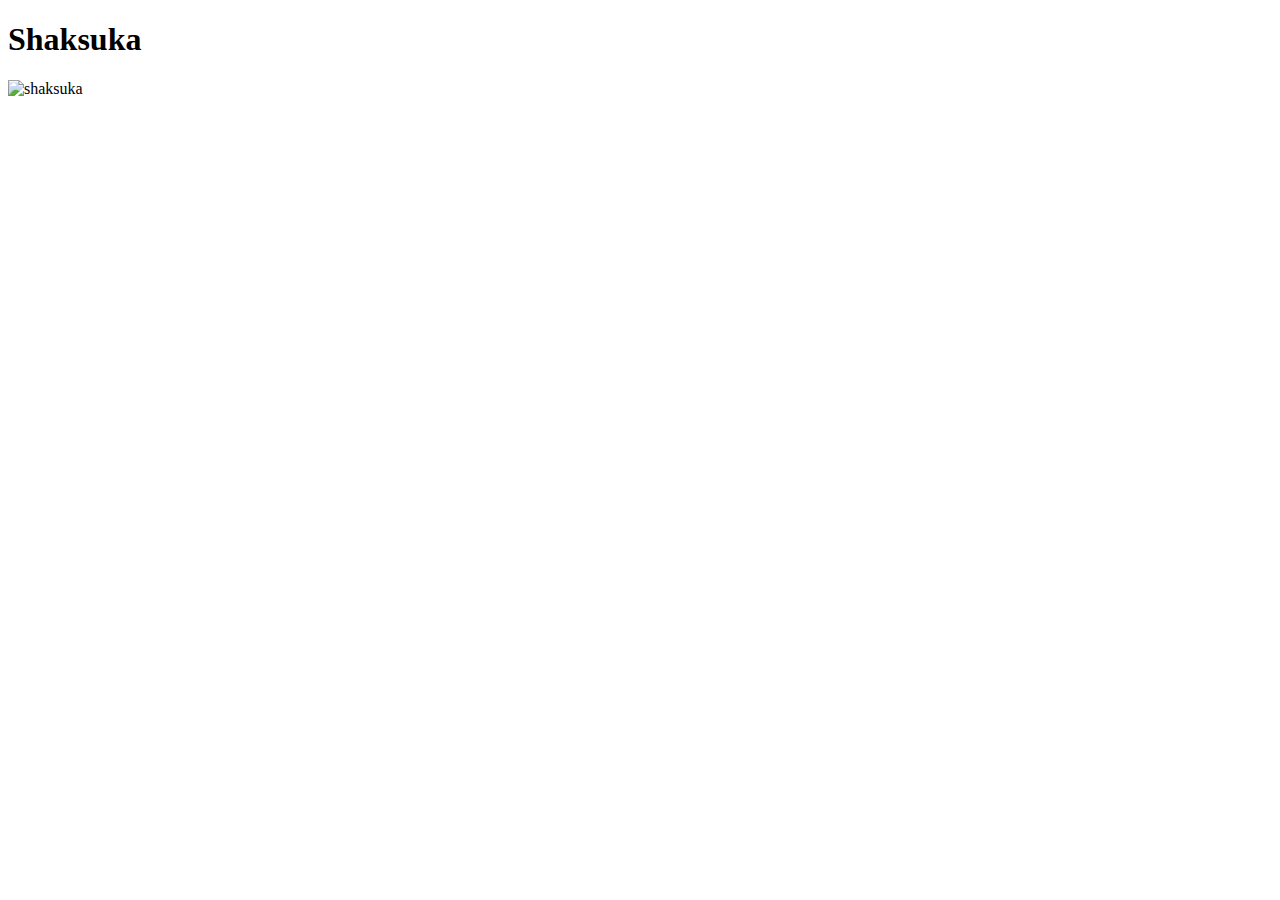
==== recipes/shaksuka.html @ c7b8548d "first commit of the recipes project" ====
<!DOCTYPE html>
<html lang="en">
<head>
    <meta charset="UTF-8">
    <meta http-equiv="X-UA-Compatible" content="IE=edge">
    <meta name="viewport" content="width=h1, initial-scale=1.0">
    <title>Document</title>
</head>
<body>
    <h1>Shaksuka</h1>
    <img src="" alt="shaksuka">
</body>
</html>
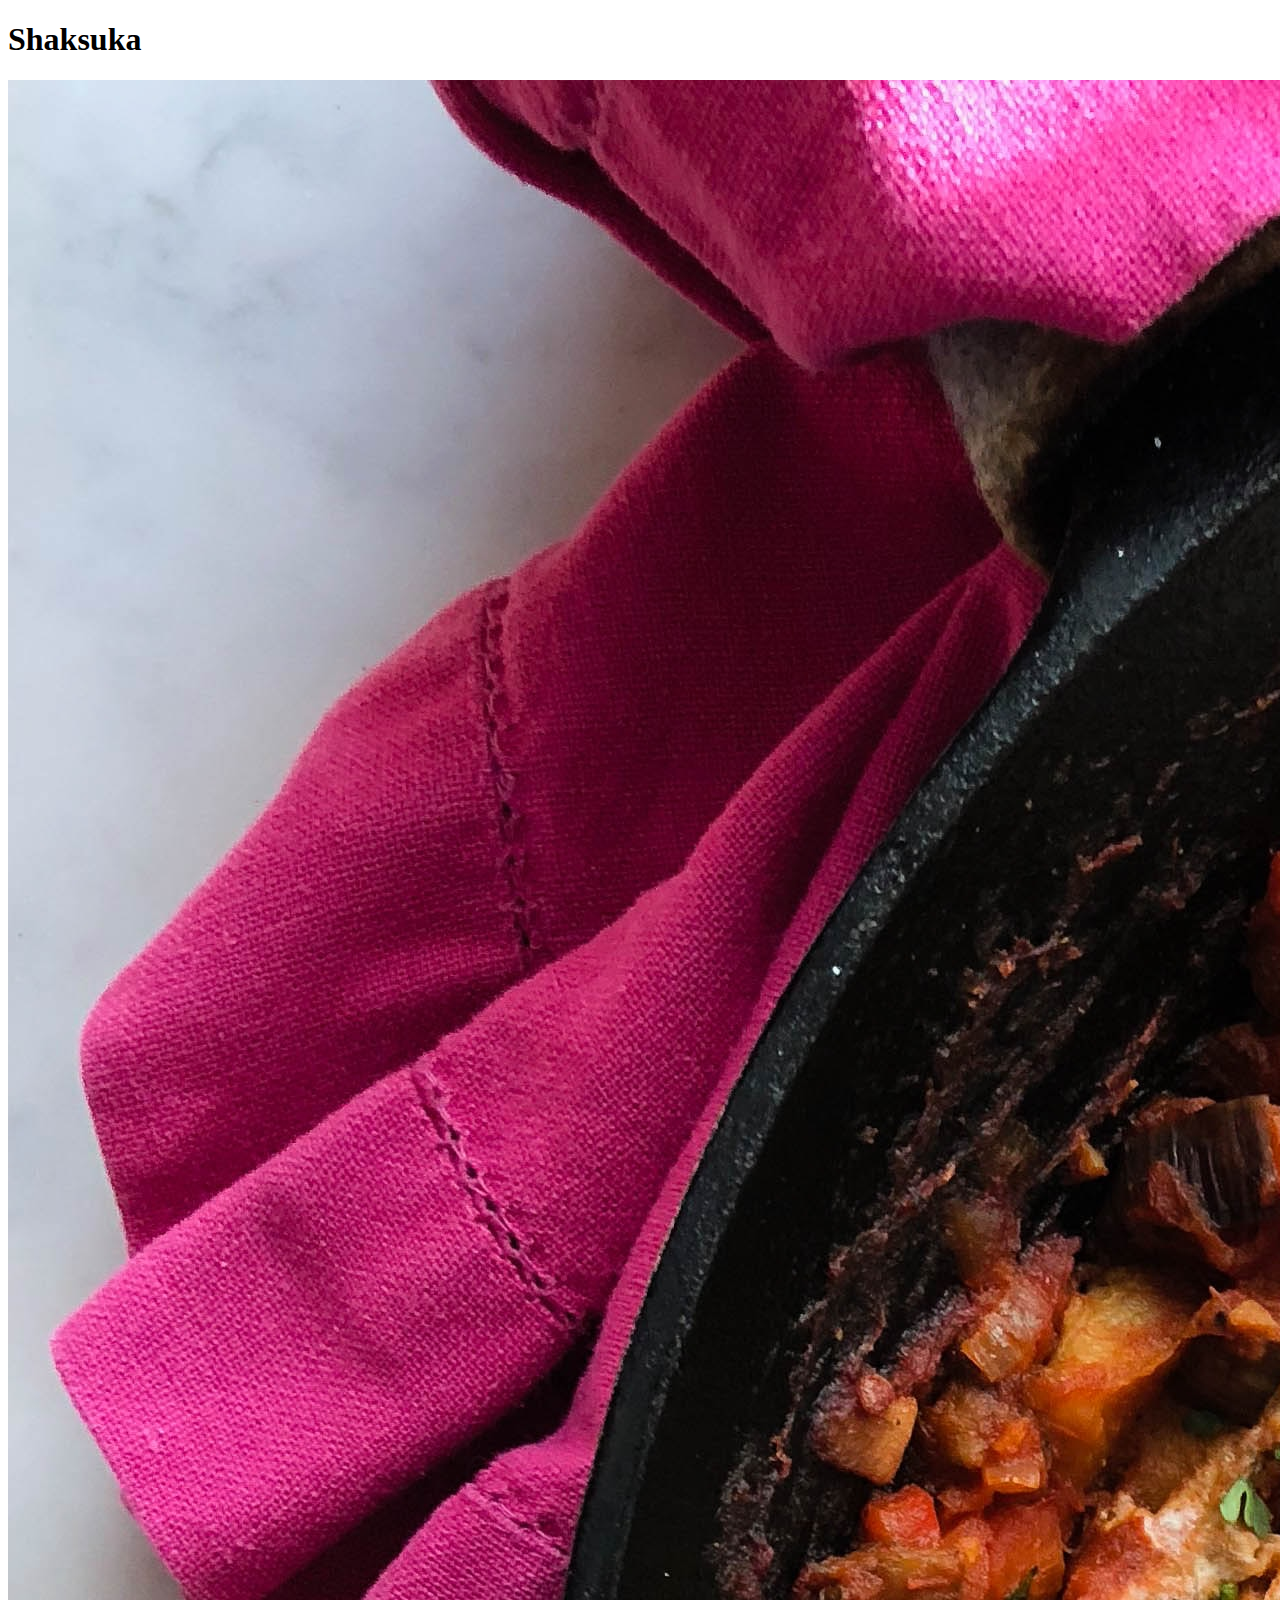
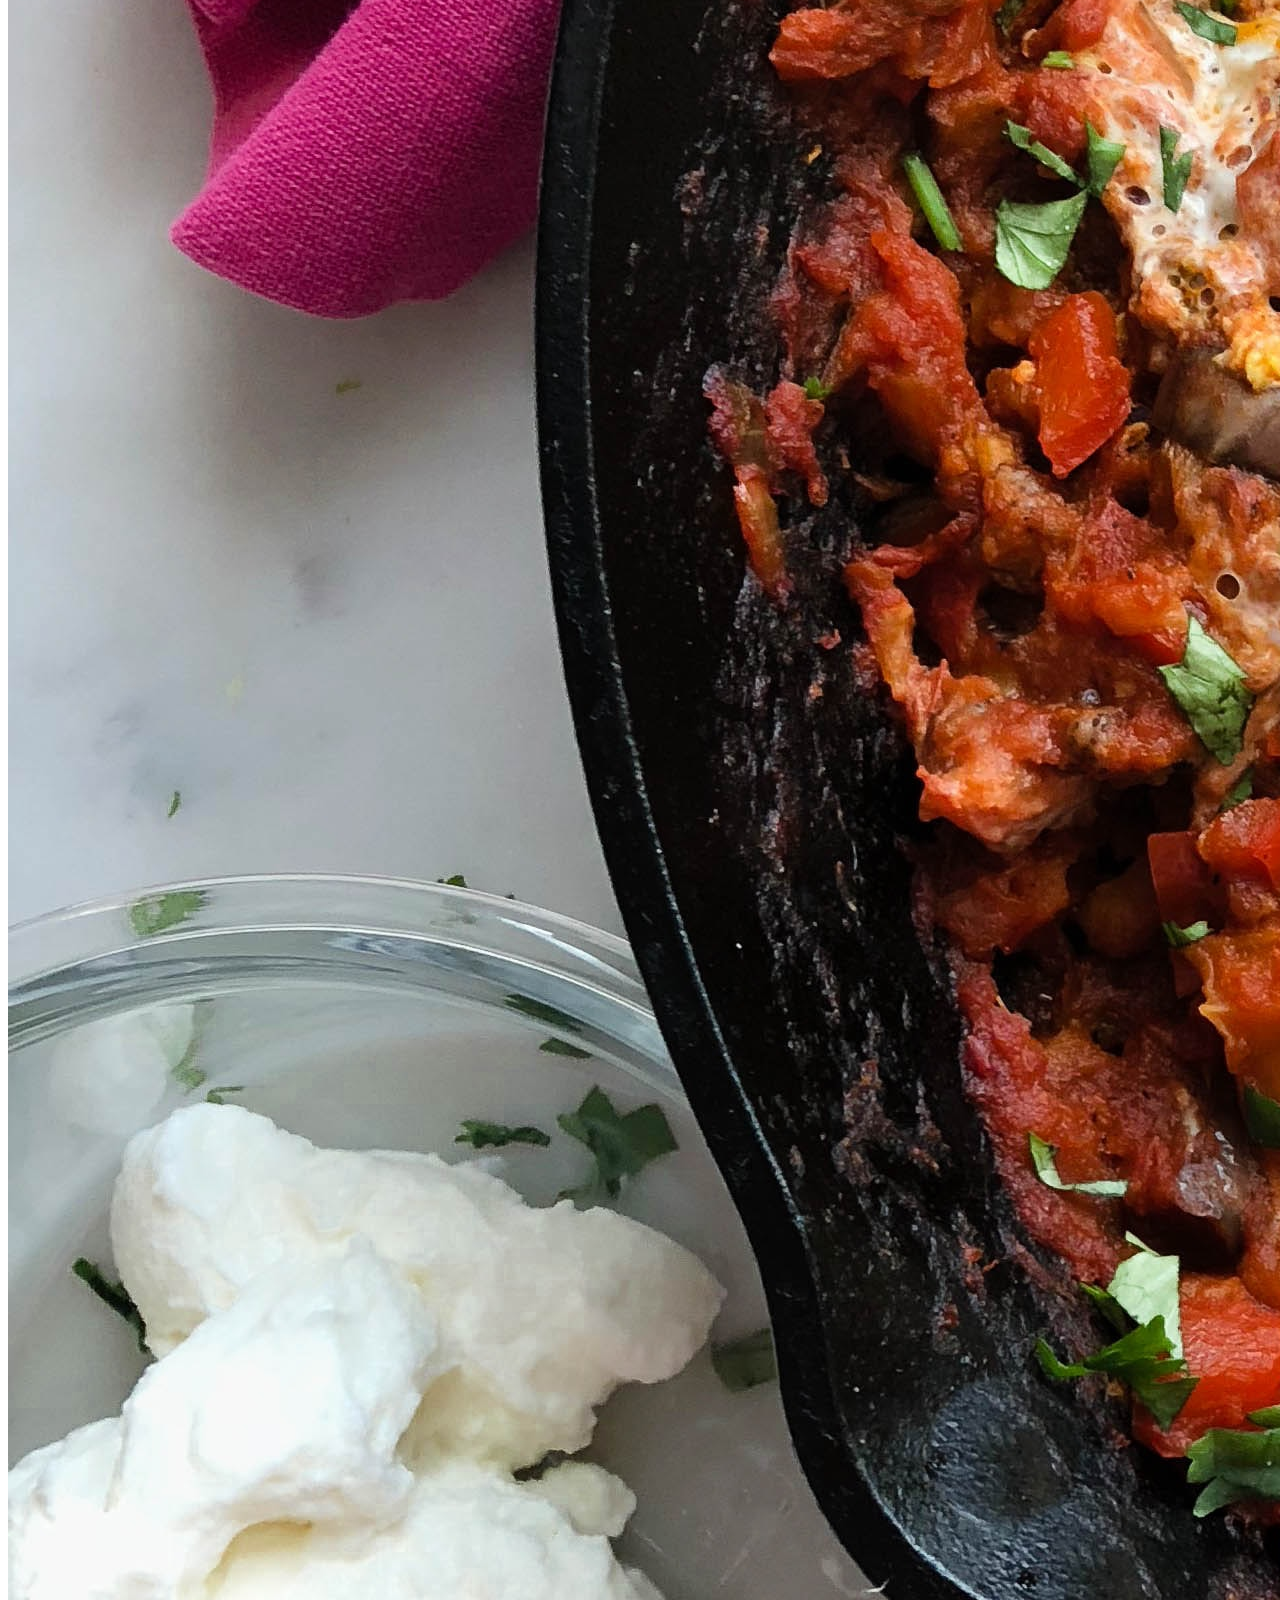
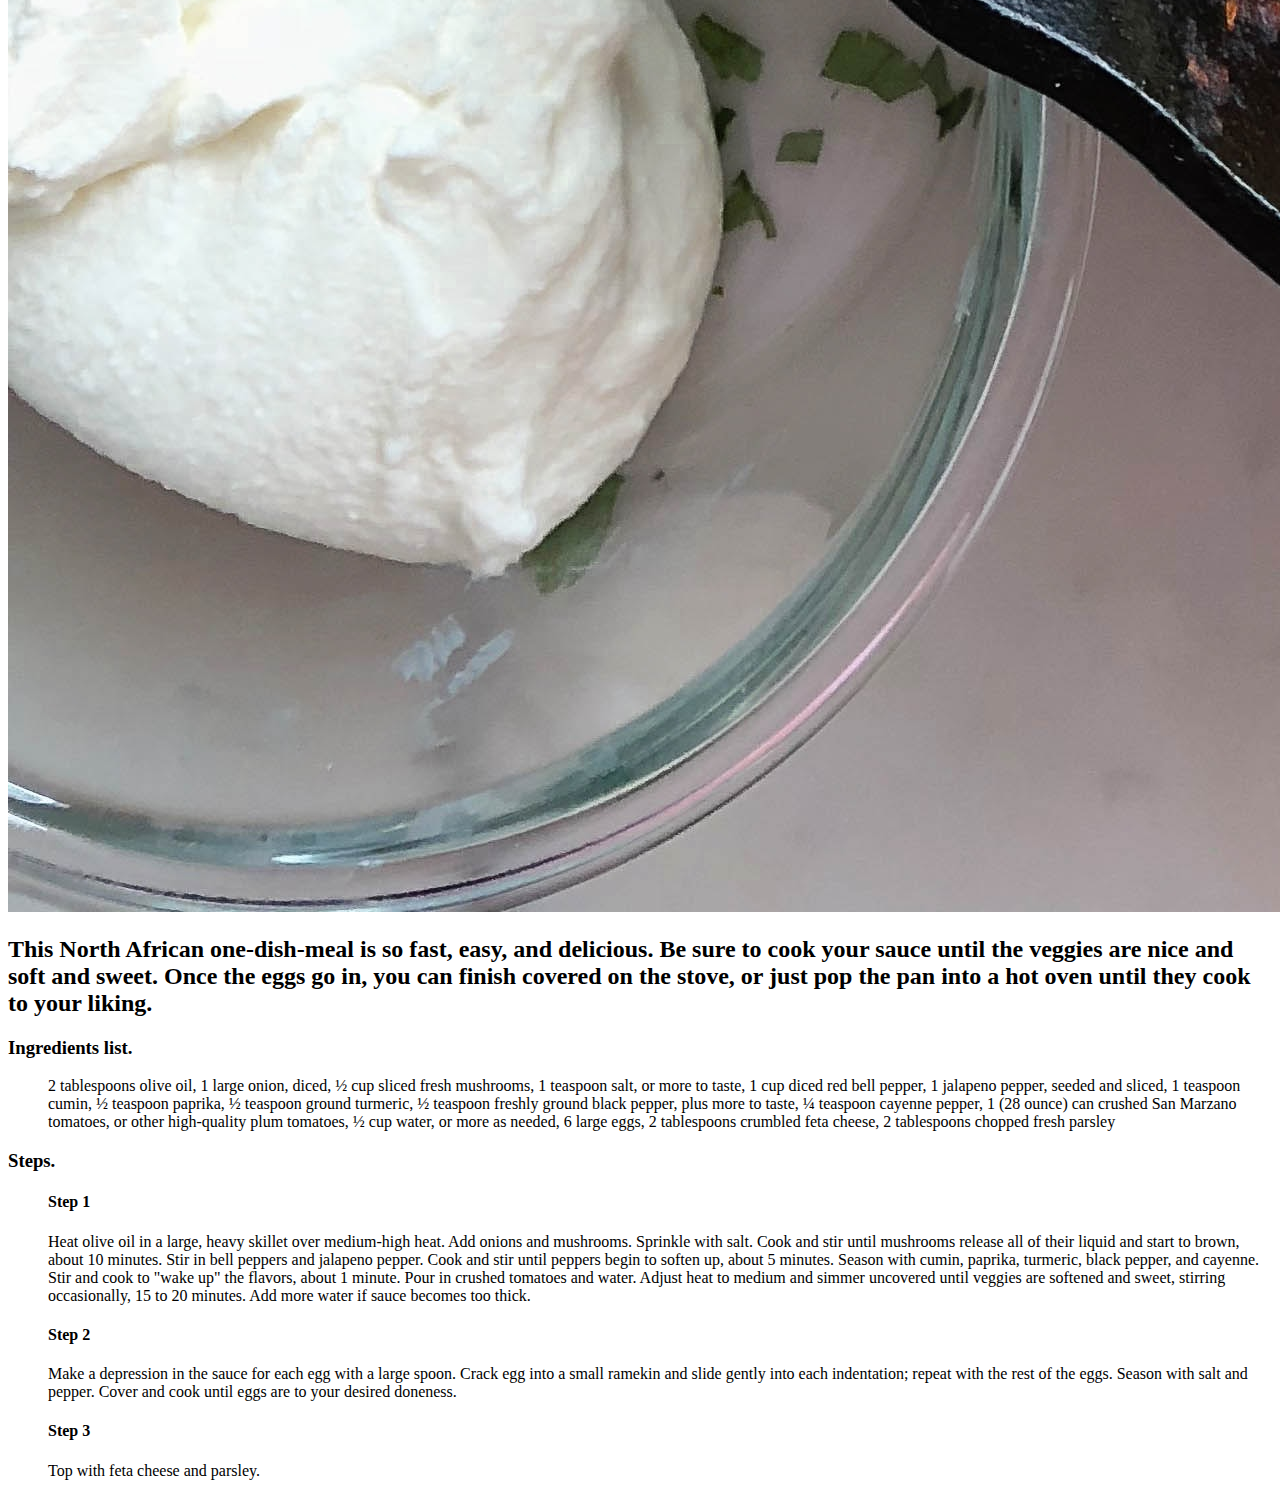
==== commit 2b20c43c: "first reciped page done" ====
--- a/recipes/shaksuka.html
+++ b/recipes/shaksuka.html
@@ -3,11 +3,51 @@
 <head>
     <meta charset="UTF-8">
     <meta http-equiv="X-UA-Compatible" content="IE=edge">
+    <link rel="stylesheet" type="text/css" href="style.css" media=”screen” />
     <meta name="viewport" content="width=h1, initial-scale=1.0">
     <title>Document</title>
 </head>
 <body>
-    <h1>Shaksuka</h1>
-    <img src="" alt="shaksuka">
+    <h1 class="testy">Shaksuka</h1>
+   
+    <img class = "imageSize" src="./images/shaksuka.jpg" alt="shaksuka-dish">
+    
+    <h2>This North African one-dish-meal is so fast, easy, and delicious. Be sure to cook your sauce until the veggies are nice and soft and sweet. Once the eggs go in, you can finish covered on the stove, or just pop the pan into a hot oven until they cook to your liking. </h2>
+
+    <h3>Ingredients list.</h3>
+
+    <ul>
+        2 tablespoons olive oil,
+        1 large onion, diced,
+        ½ cup sliced fresh mushrooms,
+        1 teaspoon salt, or more to taste,
+        1 cup diced red bell pepper,
+        1 jalapeno pepper, seeded and sliced,
+        1 teaspoon cumin,
+        ½ teaspoon paprika,
+        ½ teaspoon ground turmeric,
+        ½ teaspoon freshly ground black pepper, plus more to taste,
+        ¼ teaspoon cayenne pepper,
+        1 (28 ounce) can crushed San Marzano tomatoes, or other high-quality plum tomatoes,
+        ½ cup water, or more as needed,
+        6 large eggs,
+        2 tablespoons crumbled feta cheese,
+        2 tablespoons chopped fresh parsley
+    </ul>
+
+    <h3>Steps.</h3>
+    <ol>
+        <h4>Step 1</h4>
+
+        Heat olive oil in a large, heavy skillet over medium-high heat. Add onions and mushrooms. Sprinkle with salt. Cook and stir until mushrooms release all of their liquid and start to brown, about 10 minutes. Stir in bell peppers and jalapeno pepper. Cook and stir until peppers begin to soften up, about 5 minutes. Season with cumin, paprika, turmeric, black pepper, and cayenne. Stir and cook to "wake up" the flavors, about 1 minute. Pour in crushed tomatoes and water. Adjust heat to medium and simmer uncovered until veggies are softened and sweet, stirring occasionally, 15 to 20 minutes. Add more water if sauce becomes too thick.
+        
+        <h4>Step 2</h4>
+        Make a depression in the sauce for each egg with a large spoon. Crack egg into a small ramekin and slide gently into each indentation; repeat with the rest of the eggs. Season with salt and pepper. Cover and cook until eggs are to your desired doneness.
+        
+        <h4>Step 3</h4>
+        Top with feta cheese and parsley.
+        
+
+    </ol>
 </body>
 </html>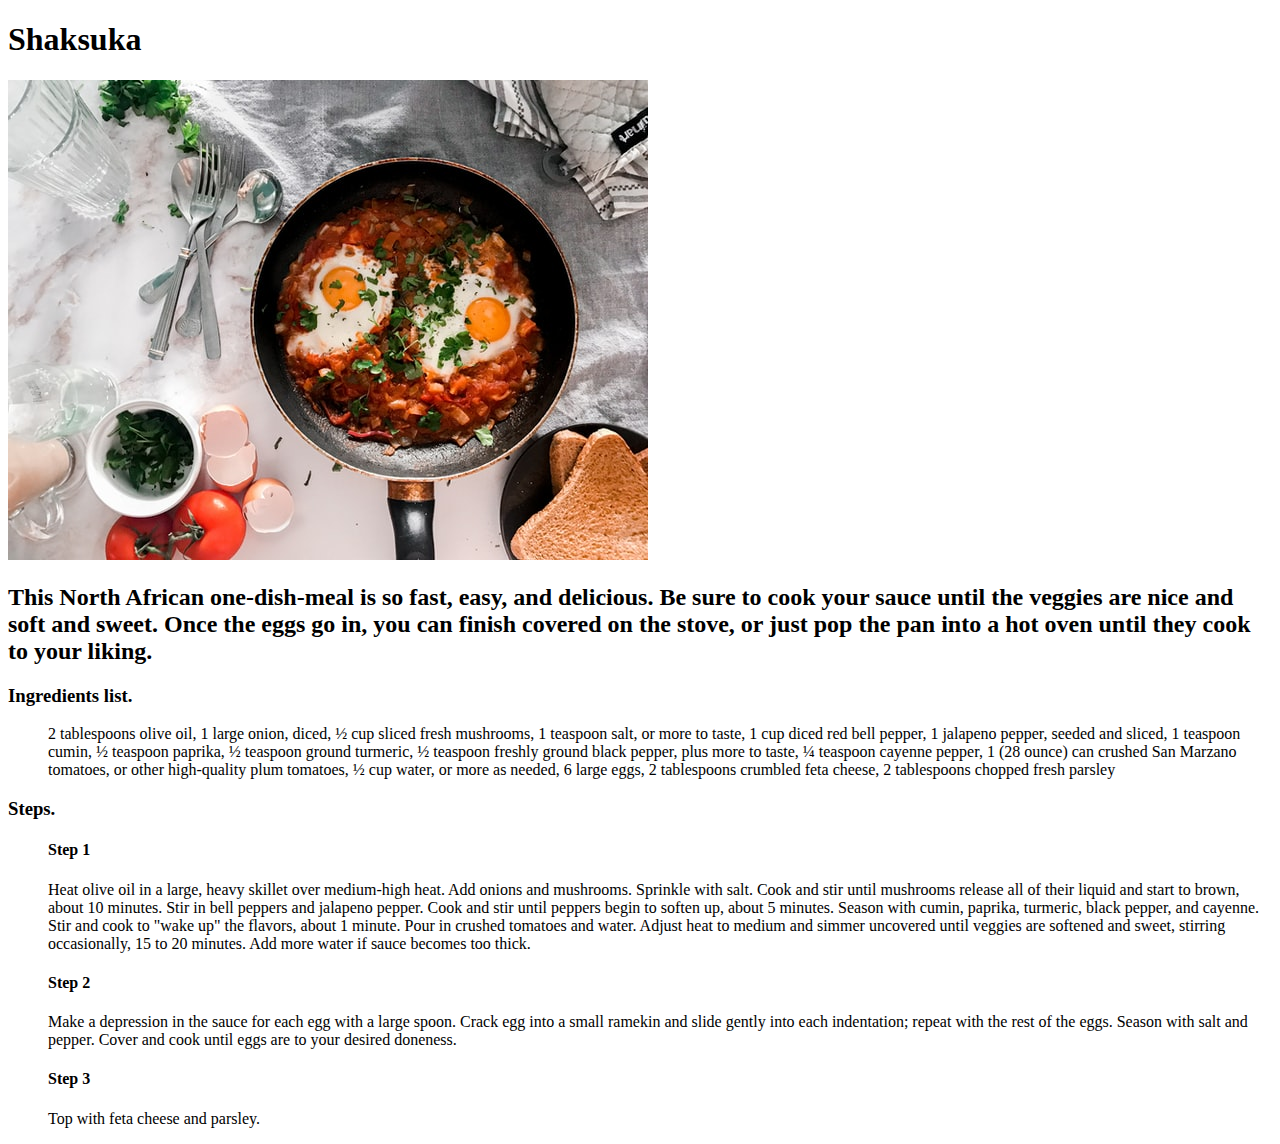
==== commit 055e119d: "added two more recipe pages and fixed image" ====
--- a/recipes/shaksuka.html
+++ b/recipes/shaksuka.html
@@ -8,9 +8,9 @@
     <title>Document</title>
 </head>
 <body>
-    <h1 class="testy">Shaksuka</h1>
+    <h1>Shaksuka</h1>
    
-    <img class = "imageSize" src="./images/shaksuka.jpg" alt="shaksuka-dish">
+    <img src="./images/shaksuka.jpg" alt="shaksuka-dish">
     
     <h2>This North African one-dish-meal is so fast, easy, and delicious. Be sure to cook your sauce until the veggies are nice and soft and sweet. Once the eggs go in, you can finish covered on the stove, or just pop the pan into a hot oven until they cook to your liking. </h2>
 
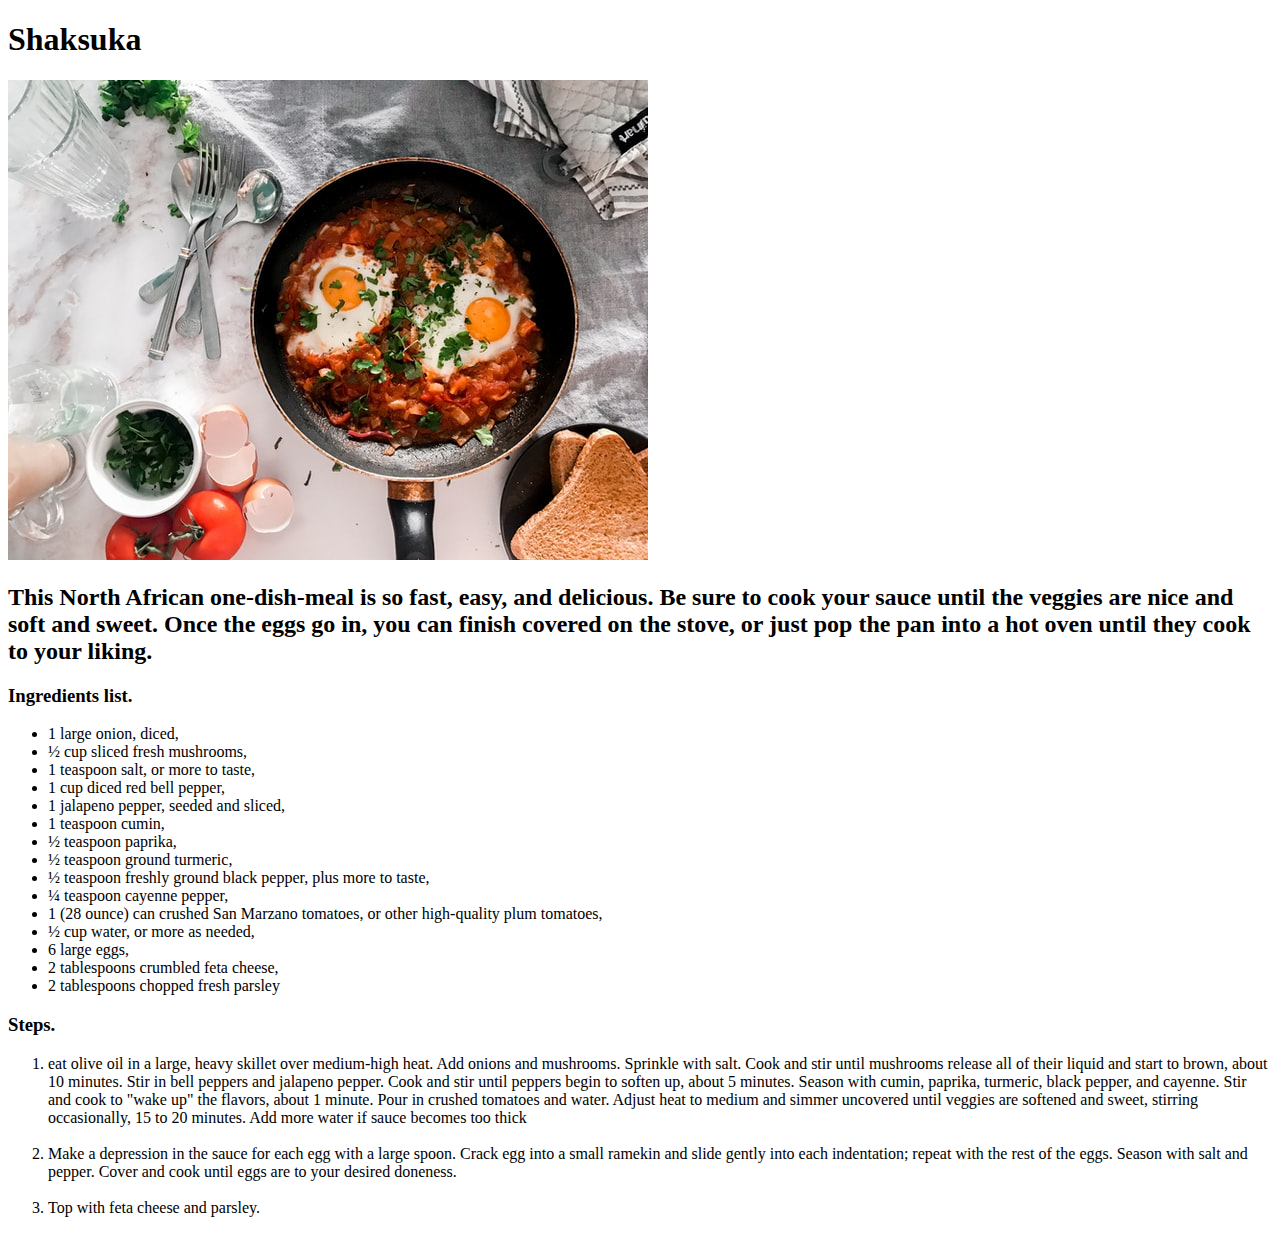
==== commit d3e8b152: "fixed list orders on shaksuka" ====
--- a/recipes/shaksuka.html
+++ b/recipes/shaksuka.html
@@ -17,35 +17,43 @@
     <h3>Ingredients list.</h3>
 
     <ul>
-        2 tablespoons olive oil,
-        1 large onion, diced,
-        ½ cup sliced fresh mushrooms,
-        1 teaspoon salt, or more to taste,
-        1 cup diced red bell pepper,
-        1 jalapeno pepper, seeded and sliced,
-        1 teaspoon cumin,
-        ½ teaspoon paprika,
-        ½ teaspoon ground turmeric,
-        ½ teaspoon freshly ground black pepper, plus more to taste,
-        ¼ teaspoon cayenne pepper,
-        1 (28 ounce) can crushed San Marzano tomatoes, or other high-quality plum tomatoes,
-        ½ cup water, or more as needed,
-        6 large eggs,
-        2 tablespoons crumbled feta cheese,
-        2 tablespoons chopped fresh parsley
+        <li>1 large onion, diced,</li>
+        <li>½ cup sliced fresh mushrooms,</li>
+        <li>1 teaspoon salt, or more to taste,</li>
+        <li>1 cup diced red bell pepper,</li>
+        <li>1 jalapeno pepper, seeded and sliced,</li>
+        <li>1 teaspoon cumin,</li>
+        <li>½ teaspoon paprika,</li>
+        <li>½ teaspoon ground turmeric,</li>
+        <li>½ teaspoon freshly ground black pepper, plus more to taste,</li>
+        <li>¼ teaspoon cayenne pepper,</li>
+        <li> 1 (28 ounce) can crushed San Marzano tomatoes, or other high-quality plum tomatoes,</li>
+        <li>½ cup water, or more as needed,</li>
+        <li>6 large eggs,</li>
+        <li>2 tablespoons crumbled feta cheese,</li>
+        <li>2 tablespoons chopped fresh parsley</li>
+        
     </ul>
 
     <h3>Steps.</h3>
     <ol>
-        <h4>Step 1</h4>
+       
+        <li>eat olive oil in a large, heavy skillet over medium-high heat. Add onions and mushrooms. Sprinkle with salt. Cook and stir until mushrooms release all of their liquid and start to brown, about 10 minutes. Stir in bell peppers and jalapeno pepper. Cook and stir until peppers begin to soften up, about 5 minutes. Season with cumin, paprika, turmeric, black pepper, and cayenne. Stir and cook to "wake up" the flavors, about 1 minute. Pour in crushed tomatoes and water. Adjust heat to medium and simmer uncovered until veggies are softened and sweet, stirring occasionally, 15 to 20 minutes. Add more water if sauce becomes too thick</li>
 
-        Heat olive oil in a large, heavy skillet over medium-high heat. Add onions and mushrooms. Sprinkle with salt. Cook and stir until mushrooms release all of their liquid and start to brown, about 10 minutes. Stir in bell peppers and jalapeno pepper. Cook and stir until peppers begin to soften up, about 5 minutes. Season with cumin, paprika, turmeric, black pepper, and cayenne. Stir and cook to "wake up" the flavors, about 1 minute. Pour in crushed tomatoes and water. Adjust heat to medium and simmer uncovered until veggies are softened and sweet, stirring occasionally, 15 to 20 minutes. Add more water if sauce becomes too thick.
+        <br>
+
+        <li>Make a depression in the sauce for each egg with a large spoon. Crack egg into a small ramekin and slide gently into each indentation; repeat with the rest of the eggs. Season with salt and pepper. Cover and cook until eggs are to your desired doneness.</li>
+
+        <br>
         
-        <h4>Step 2</h4>
-        Make a depression in the sauce for each egg with a large spoon. Crack egg into a small ramekin and slide gently into each indentation; repeat with the rest of the eggs. Season with salt and pepper. Cover and cook until eggs are to your desired doneness.
+        <li>Top with feta cheese and parsley.</li>
+    
         
-        <h4>Step 3</h4>
-        Top with feta cheese and parsley.
+        
+        
+        
+       
+        
         
 
     </ol>
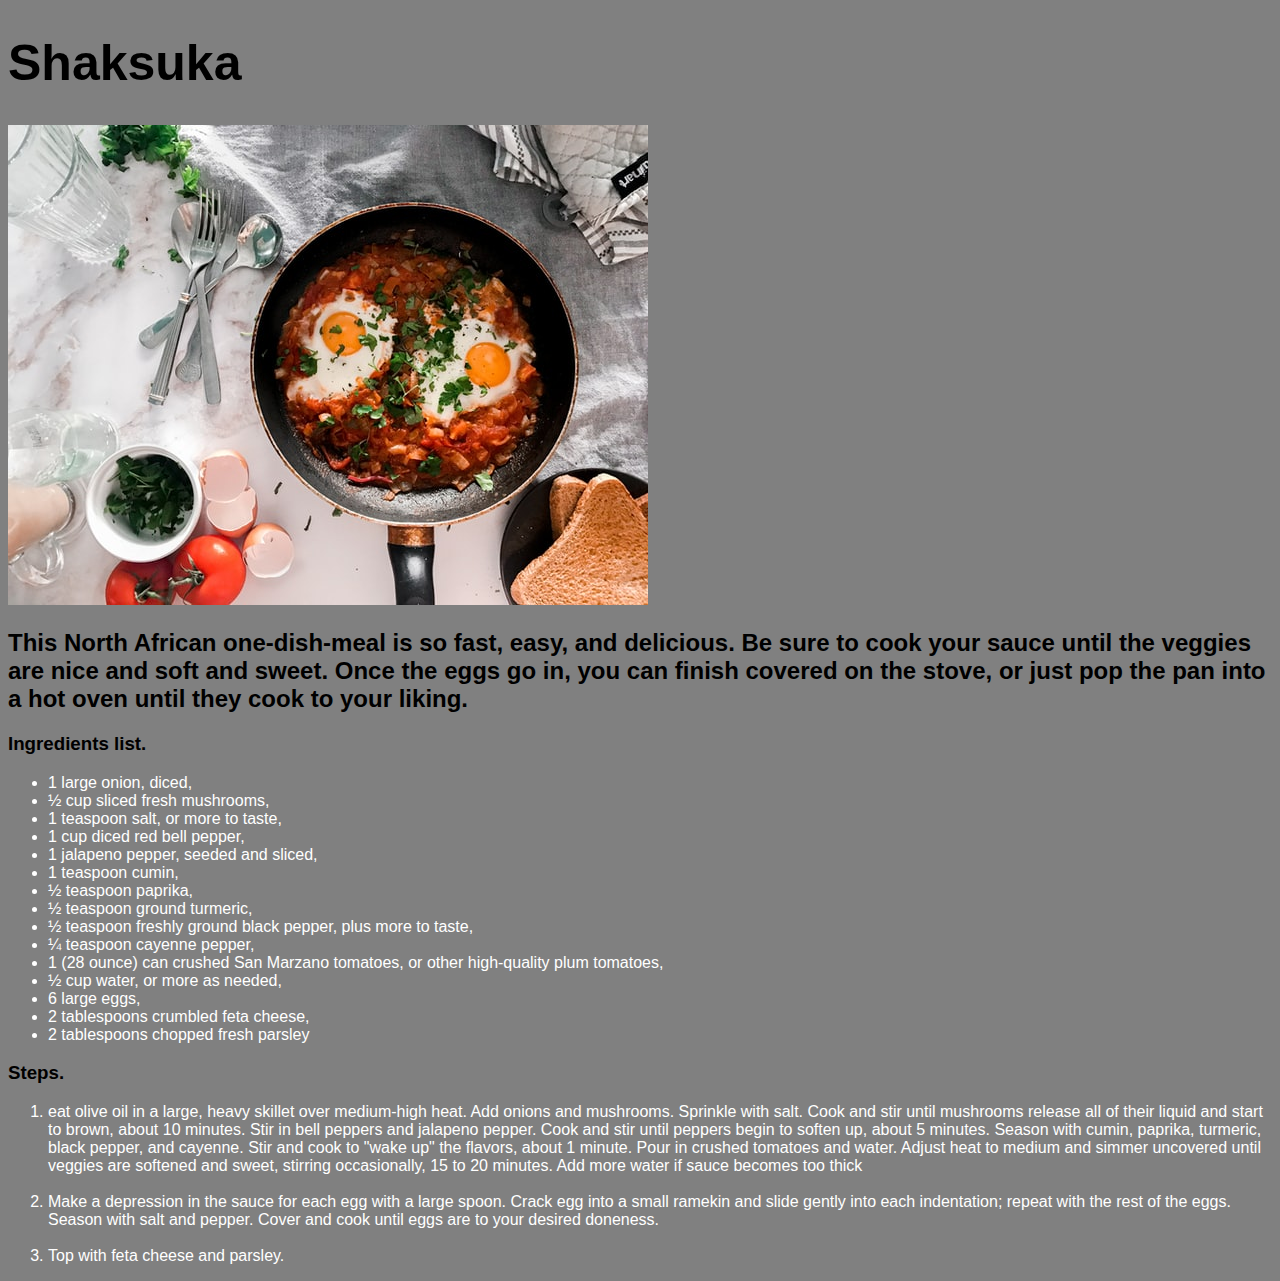
==== commit 17781ee8: "added css to shaksuka recipe" ====
--- a/recipes/shaksuka.html
+++ b/recipes/shaksuka.html
@@ -3,7 +3,7 @@
 <head>
     <meta charset="UTF-8">
     <meta http-equiv="X-UA-Compatible" content="IE=edge">
-    <link rel="stylesheet" type="text/css" href="style.css" media=”screen” />
+    <link rel="stylesheet" href="style.css"  />
     <meta name="viewport" content="width=h1, initial-scale=1.0">
     <title>Document</title>
 </head>
--- a/recipes/style.css
+++ b/recipes/style.css
@@ -0,0 +1,21 @@
+* {
+    font-family: Verdana, Geneva, Tahoma, sans-serif;
+    background-color: grey;
+}
+
+h1 {
+    font-weight: bold;
+    font-size: 50px;
+}
+
+ul {
+    color:white;
+}
+
+h3 {
+    font-weight: bold;
+}
+
+ol {
+    color: white;
+}